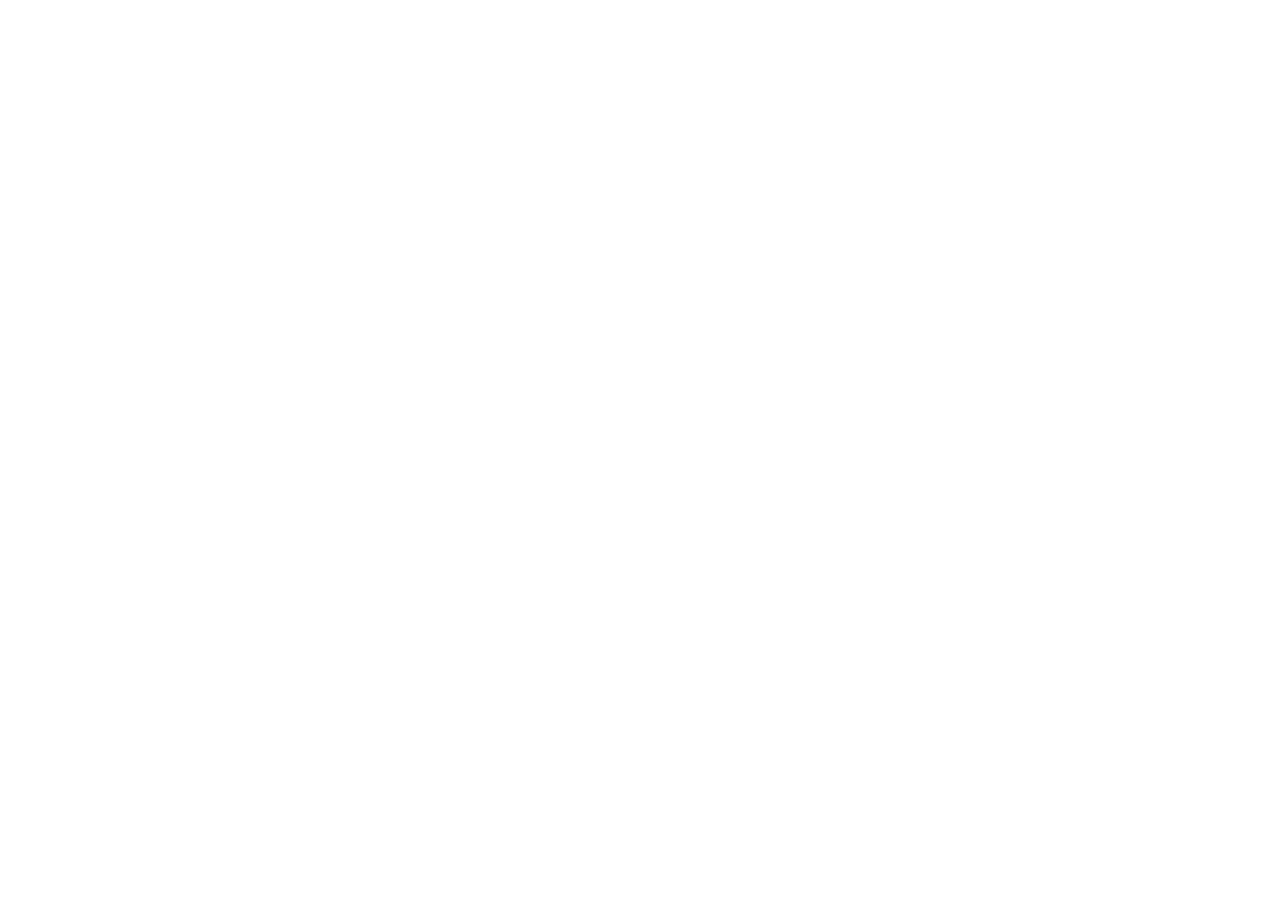
==== blog/index.html @ bcbe0e2c "Create index.html" ====
<!doctype html>
<html lang="en">

    <head>
        <title>Elisha David | Blog</title>
        <meta charset="utf-8">
        <meta name="viewport" content="width=device-width, initial-scale=1">
        <link rel="stylesheet" type="text/css" href="https://cdnjs.cloudflare.com/ajax/libs/font-awesome/5.10.0/css/all.min.css">
        <!-- Bootstrap CSS -->
        
        <link href="https://cdn.jsdelivr.net/npm/bootstrap@5.0.2/dist/css/bootstrap.min.css" rel="stylesheet" integrity="sha384-EVSTQN3/azprG1Anm3QDgpJLIm9Nao0Yz1ztcQTwFspd3yD65VohhpuuCOmLASjC" crossorigin="anonymous">
        <link rel="stylesheet" href="https://cdnjs.cloudflare.com/ajax/libs/font-awesome/4.7.0/css/font-awesome.min.css">
        <link rel="stylesheet" href="css/post.css">
        <link rel="stylesheet" href="css/styles.css">
        <link rel="stylesheet" href="css/style.css">
        <script src="js/app.js"></script>
        <style type="text/css">
        </style>

</head>
        <!-- Google font -->
        <link rel="stylesheet" href="https://fonts.googleapis.com/css?family=Titillium+Web:400,400i,600,600i,700,700i,900">
        <link rel="stylesheet" href="https://fonts.googleapis.com/css?family=Open+Sans:400,400i,600,600i,700,700i,800,800i">
        <!-- Bootstrap -->
		<link rel="stylesheet" href="https://stackpath.bootstrapcdn.com/bootstrap/4.1.3/css/bootstrap.min.css">
        <!-- icofont -->
        <link rel="stylesheet" href="https://cdnjs.cloudflare.com/ajax/libs/ionic/1.3.2/css/ionic.css">
        <!-- carousel -->
        <link rel="stylesheet" href="https://cdnjs.cloudflare.com/ajax/libs/OwlCarousel2/2.3.4/assets/owl.carousel.min.css">
        <link rel="stylesheet" href="https://cdnjs.cloudflare.com/ajax/libs/OwlCarousel2/2.3.4/assets/owl.theme.default.css">

<section class="blog_section">
            <div class="container">
                <div class="blog_content">
                    <div class="owl-carousel owl-theme">
                        <div class="blog_item">
                            <div class="blog_image">
                                <img class="img-fluid" src="https://cdn.pixabay.com/photo/2019/03/10/18/31/hong-kong-4046913_960_720.jpg" alt="images not found">
                                <span><i class="icon ion-md-create"></i></span>
                            </div>
                            <div class="blog_details">
                                <div class="blog_title">
                                    <h5><a href="#">We are best for any industrial & business solution.</a></h5>
                                </div>
                                <ul>
                                    <li><i class="icon ion-md-person"></i>Alexa</li>
                                    <li><i class="icon ion-md-calendar"></i>August 1, 2020</li>
                                </ul>
                                <p>Lorem Ipsum is simply dummy text of the printing and typesetting industry. Lorem...</p>
                                <a href="#">Read More<i class="icofont-long-arrow-right"></i></a>
                            </div>
                        </div>                        
                        <div class="blog_item">
                            <div class="blog_image">
                                <img class="img-fluid" src="https://cdn.pixabay.com/photo/2015/07/09/22/45/tree-838667_960_720.jpg" alt="images not found">
                                <span><i class="icon ion-md-create"></i></span>
                            </div>
                            <div class="blog_details">
                                <div class="blog_title">
                                    <h5><a href="#">We are best for any industrial & business solution.</a></h5>
                                </div>
                                <ul>
                                    <li><i class="icon ion-md-person"></i>Alexa</li>
                                    <li><i class="icon ion-md-calendar"></i>August 1, 2020</li>
                                </ul>
                                <p>Lorem Ipsum is simply dummy text of the printing and typesetting industry. Lorem...</p>
                                <a href="#">Read More<i class="icofont-long-arrow-right"></i></a>
                            </div>
                        </div>                        
                        <div class="blog_item">
                            <div class="blog_image">
                                <img class="img-fluid" src="https://cdn.pixabay.com/photo/2015/10/30/20/13/sunrise-1014712_960_720.jpg" alt="images not found">
                                <span><i class="icon ion-md-create"></i></span>
                            </div>
                            <div class="blog_details">
                                <div class="blog_title">
                                    <h5><a href="#">We are best for any industrial & business solution.</a></h5>
                                </div>
                                <ul>
                                    <li><i class="icon ion-md-person"></i>Alexa</li>
                                    <li><i class="icon ion-md-calendar"></i>August 1, 2020</li>
                                </ul>
                                <p>Lorem Ipsum is simply dummy text of the printing and typesetting industry. Lorem...</p>
                                <a href="#">Read More<i class="icofont-long-arrow-right"></i></a>
                            </div>
                        </div>
                    </div>
                </div>
            </div>
        </section>
        
        <!-- Jquery -->
        <script src="https://code.jquery.com/jquery-3.3.1.js"></script>
        <!-- bootstrap -->
        <script src="https://stackpath.bootstrapcdn.com/bootstrap/4.3.0/js/bootstrap.min.js"></script>
        <script src="https://cdnjs.cloudflare.com/ajax/libs/popper.js/1.14.3/umd/popper.min.js"></script>
        <!-- carousel -->
        <script type="text/javascript" src="https://cdnjs.cloudflare.com/ajax/libs/OwlCarousel2/2.3.4/owl.carousel.js"></script>
        
<!-- credit: https://bootsnipp.com/snippets/NAjW6 -->
<body>
</body>
</html>
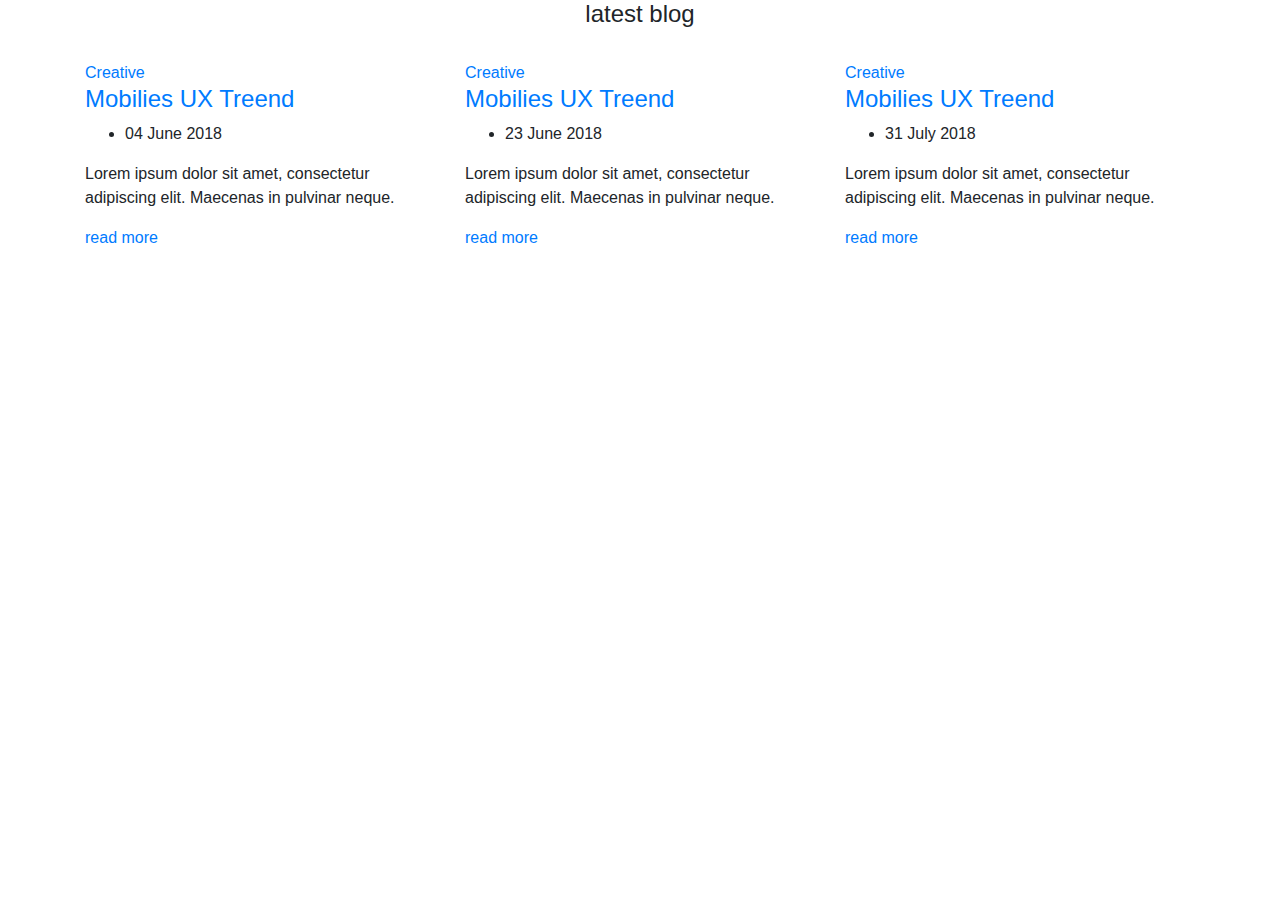
==== commit 5b873c61: "Update index.html" ====
--- a/blog/index.html
+++ b/blog/index.html
@@ -11,13 +11,11 @@
         <link href="https://cdn.jsdelivr.net/npm/bootstrap@5.0.2/dist/css/bootstrap.min.css" rel="stylesheet" integrity="sha384-EVSTQN3/azprG1Anm3QDgpJLIm9Nao0Yz1ztcQTwFspd3yD65VohhpuuCOmLASjC" crossorigin="anonymous">
         <link rel="stylesheet" href="https://cdnjs.cloudflare.com/ajax/libs/font-awesome/4.7.0/css/font-awesome.min.css">
         <link rel="stylesheet" href="css/post.css">
-        <link rel="stylesheet" href="css/styles.css">
+        
         <link rel="stylesheet" href="css/style.css">
         <script src="js/app.js"></script>
         <style type="text/css">
         </style>
-
-</head>
         <!-- Google font -->
         <link rel="stylesheet" href="https://fonts.googleapis.com/css?family=Titillium+Web:400,400i,600,600i,700,700i,900">
         <link rel="stylesheet" href="https://fonts.googleapis.com/css?family=Open+Sans:400,400i,600,600i,700,700i,800,800i">
@@ -29,75 +27,100 @@
         <link rel="stylesheet" href="https://cdnjs.cloudflare.com/ajax/libs/OwlCarousel2/2.3.4/assets/owl.carousel.min.css">
         <link rel="stylesheet" href="https://cdnjs.cloudflare.com/ajax/libs/OwlCarousel2/2.3.4/assets/owl.theme.default.css">
 
-<section class="blog_section">
-            <div class="container">
-                <div class="blog_content">
-                    <div class="owl-carousel owl-theme">
-                        <div class="blog_item">
-                            <div class="blog_image">
-                                <img class="img-fluid" src="https://cdn.pixabay.com/photo/2019/03/10/18/31/hong-kong-4046913_960_720.jpg" alt="images not found">
-                                <span><i class="icon ion-md-create"></i></span>
-                            </div>
-                            <div class="blog_details">
-                                <div class="blog_title">
-                                    <h5><a href="#">We are best for any industrial & business solution.</a></h5>
-                                </div>
-                                <ul>
-                                    <li><i class="icon ion-md-person"></i>Alexa</li>
-                                    <li><i class="icon ion-md-calendar"></i>August 1, 2020</li>
-                                </ul>
-                                <p>Lorem Ipsum is simply dummy text of the printing and typesetting industry. Lorem...</p>
-                                <a href="#">Read More<i class="icofont-long-arrow-right"></i></a>
-                            </div>
-                        </div>                        
-                        <div class="blog_item">
-                            <div class="blog_image">
-                                <img class="img-fluid" src="https://cdn.pixabay.com/photo/2015/07/09/22/45/tree-838667_960_720.jpg" alt="images not found">
-                                <span><i class="icon ion-md-create"></i></span>
-                            </div>
-                            <div class="blog_details">
-                                <div class="blog_title">
-                                    <h5><a href="#">We are best for any industrial & business solution.</a></h5>
-                                </div>
-                                <ul>
-                                    <li><i class="icon ion-md-person"></i>Alexa</li>
-                                    <li><i class="icon ion-md-calendar"></i>August 1, 2020</li>
-                                </ul>
-                                <p>Lorem Ipsum is simply dummy text of the printing and typesetting industry. Lorem...</p>
-                                <a href="#">Read More<i class="icofont-long-arrow-right"></i></a>
-                            </div>
-                        </div>                        
-                        <div class="blog_item">
-                            <div class="blog_image">
-                                <img class="img-fluid" src="https://cdn.pixabay.com/photo/2015/10/30/20/13/sunrise-1014712_960_720.jpg" alt="images not found">
-                                <span><i class="icon ion-md-create"></i></span>
-                            </div>
-                            <div class="blog_details">
-                                <div class="blog_title">
-                                    <h5><a href="#">We are best for any industrial & business solution.</a></h5>
-                                </div>
-                                <ul>
-                                    <li><i class="icon ion-md-person"></i>Alexa</li>
-                                    <li><i class="icon ion-md-calendar"></i>August 1, 2020</li>
-                                </ul>
-                                <p>Lorem Ipsum is simply dummy text of the printing and typesetting industry. Lorem...</p>
-                                <a href="#">Read More<i class="icofont-long-arrow-right"></i></a>
-                            </div>
+</head>
+  <body>      
+
+<section class="blog-me pt-100 pb-100" id="blog">
+         <div class="container">
+            <div class="row">
+               <div class="col-xl-6 mx-auto text-center">
+                  <div class="section-title mb-100">
+                  <h4>latest blog</h4>
+                  </div>
+               </div>
+            </div>
+            <div class="row">
+               <div class="col-lg-4 col-md-6">
+                  <!-- Single Blog -->
+                  <div class="single-blog">
+                     <div class="blog-img">
+                        <img src="http://infinityflamesoft.com/html/abal-preview/assets/img/blog/blog1.jpg" alt="">
+                        <div class="post-category">
+                           <a href="#">Creative</a>
                         </div>
-                    </div>
-                </div>
+                     </div>
+                     <div class="blog-content">
+                        <div class="blog-title">
+                           <h4><a href="#">Mobilies UX Treend</a></h4>
+                           <div class="meta">
+                              <ul>
+                                 <li>04 June 2018</li>
+                              </ul>
+                           </div>
+                        </div>
+                        <p>Lorem ipsum dolor sit amet, consectetur adipiscing elit. Maecenas in pulvinar neque.</p>
+                        <a href="#" class="box_btn">read more</a>
+                     </div>
+                  </div>
+               </div>
+               <div class="col-lg-4 col-md-6">
+                  <!-- Single Blog -->
+                  <div class="single-blog">
+                     <div class="blog-img">
+                        <img src="http://infinityflamesoft.com/html/abal-preview/assets/img/blog/blog2.jpg" alt="">
+                        <div class="post-category">
+                           <a href="#">Creative</a>
+                        </div>
+                     </div>
+                     <div class="blog-content">
+                        <div class="blog-title">
+                           <h4><a href="#">Mobilies UX Treend</a></h4>
+                           <div class="meta">
+                              <ul>
+                                 <li>23 June 2018</li>
+                              </ul>
+                           </div>
+                        </div>
+                        <p>Lorem ipsum dolor sit amet, consectetur adipiscing elit. Maecenas in pulvinar neque.</p>
+                        <a href="#" class="box_btn">read more</a>
+                     </div>
+                  </div>
+               </div>
+               <div class="col-lg-4 col-md-6">
+                  <!-- Single Blog -->
+                  <div class="single-blog">
+                     <div class="blog-img">
+                        <img src="http://infinityflamesoft.com/html/abal-preview/assets/img/blog/blog3.jpg" alt="">
+                        <div class="post-category">
+                           <a href="#">Creative</a>
+                        </div>
+                     </div>
+                     <div class="blog-content">
+                        <div class="blog-title">
+                           <h4><a href="#">Mobilies UX Treend</a></h4>
+                           <div class="meta">
+                              <ul>
+                                 <li>31 July 2018</li>
+                              </ul>
+                           </div>
+                        </div>
+                        <p>Lorem ipsum dolor sit amet, consectetur adipiscing elit. Maecenas in pulvinar neque.</p>
+                        <a href="#" class="box_btn">read more</a>
+                     </div>
+                  </div>
+               </div>
             </div>
-        </section>
+         </div>
+      </section>
+      
+<!-- credit: https://bootsnipp.com/snippets/2A3br -->
+
+
         
-        <!-- Jquery -->
-        <script src="https://code.jquery.com/jquery-3.3.1.js"></script>
-        <!-- bootstrap -->
-        <script src="https://stackpath.bootstrapcdn.com/bootstrap/4.3.0/js/bootstrap.min.js"></script>
-        <script src="https://cdnjs.cloudflare.com/ajax/libs/popper.js/1.14.3/umd/popper.min.js"></script>
-        <!-- carousel -->
-        <script type="text/javascript" src="https://cdnjs.cloudflare.com/ajax/libs/OwlCarousel2/2.3.4/owl.carousel.js"></script>
+        
+        
         
 <!-- credit: https://bootsnipp.com/snippets/NAjW6 -->
-<body>
+
 </body>
 </html>
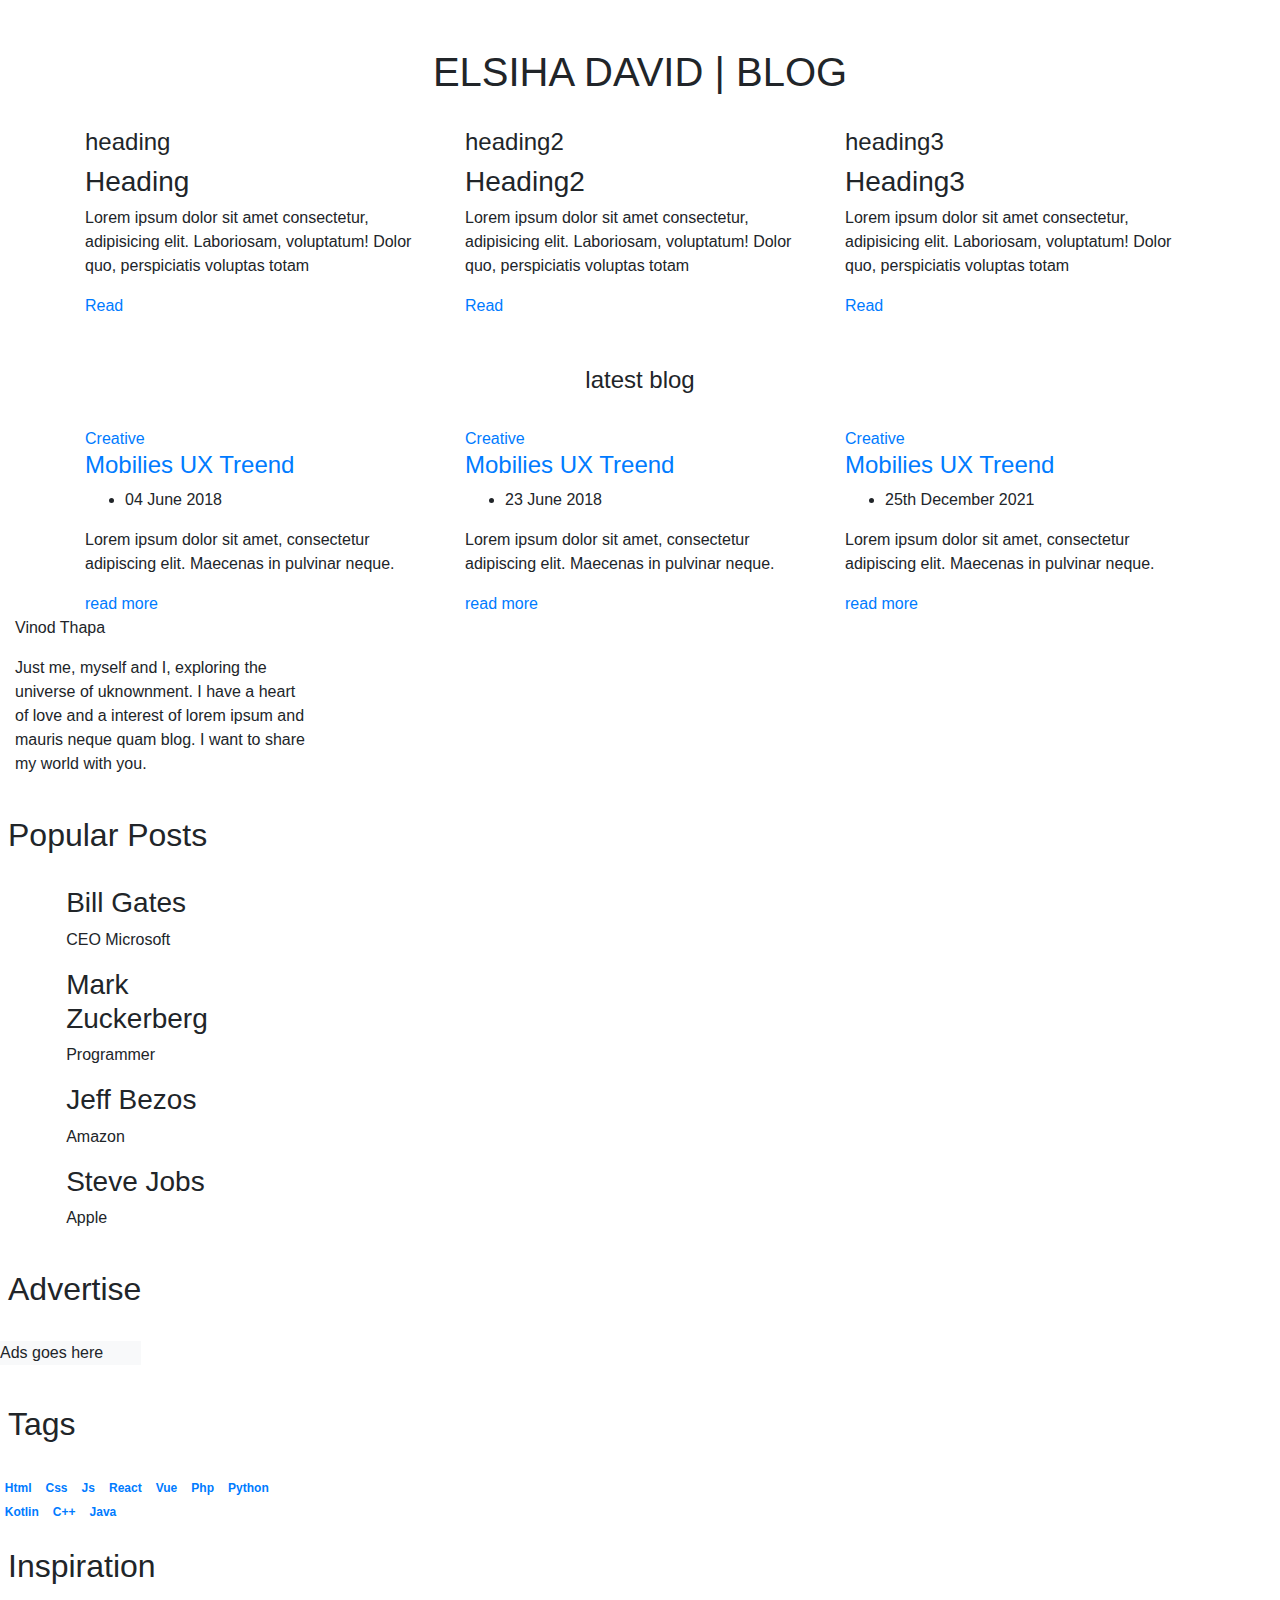
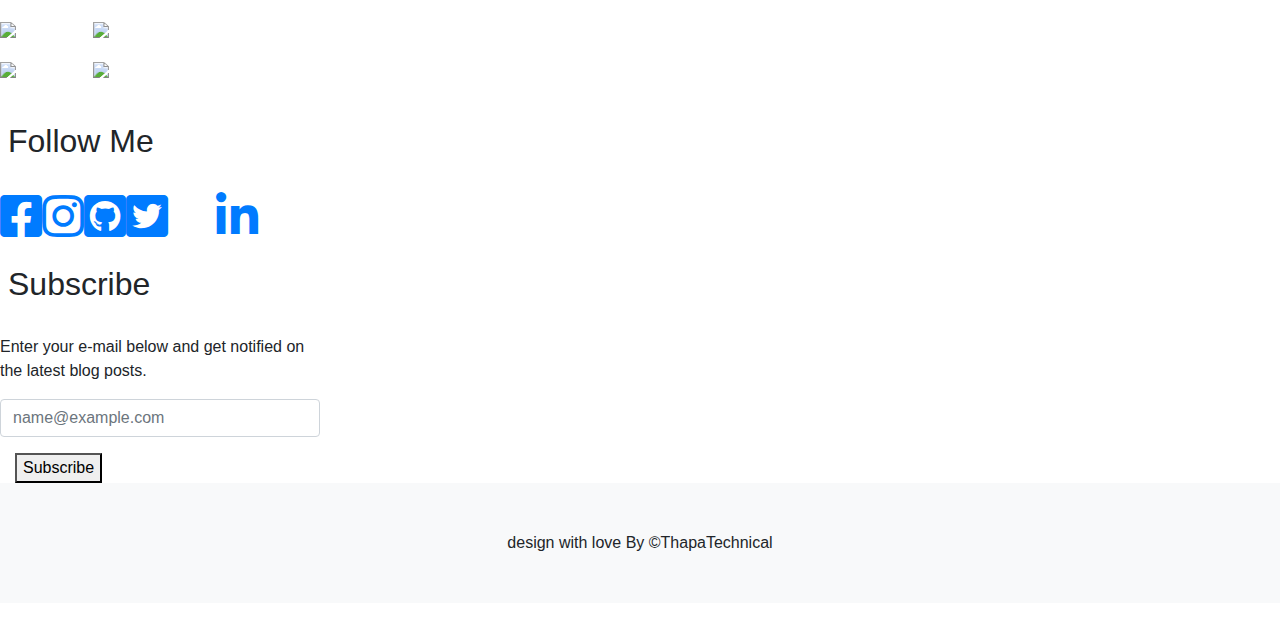
==== commit 967a5d72: "Create index.html" ====
--- a/blog/index.html
+++ b/blog/index.html
@@ -1,3 +1,4 @@
+
 <!doctype html>
 <html lang="en">
 
@@ -11,11 +12,12 @@
         <link href="https://cdn.jsdelivr.net/npm/bootstrap@5.0.2/dist/css/bootstrap.min.css" rel="stylesheet" integrity="sha384-EVSTQN3/azprG1Anm3QDgpJLIm9Nao0Yz1ztcQTwFspd3yD65VohhpuuCOmLASjC" crossorigin="anonymous">
         <link rel="stylesheet" href="https://cdnjs.cloudflare.com/ajax/libs/font-awesome/4.7.0/css/font-awesome.min.css">
         <link rel="stylesheet" href="css/post.css">
-        
+        <link rel="stylesheet" href="css/styles.css">
         <link rel="stylesheet" href="css/style.css">
         <script src="js/app.js"></script>
         <style type="text/css">
         </style>
+
         <!-- Google font -->
         <link rel="stylesheet" href="https://fonts.googleapis.com/css?family=Titillium+Web:400,400i,600,600i,700,700i,900">
         <link rel="stylesheet" href="https://fonts.googleapis.com/css?family=Open+Sans:400,400i,600,600i,700,700i,800,800i">
@@ -27,10 +29,132 @@
         <link rel="stylesheet" href="https://cdnjs.cloudflare.com/ajax/libs/OwlCarousel2/2.3.4/assets/owl.carousel.min.css">
         <link rel="stylesheet" href="https://cdnjs.cloudflare.com/ajax/libs/OwlCarousel2/2.3.4/assets/owl.theme.default.css">
 
-</head>
-  <body>      
-
-<section class="blog-me pt-100 pb-100" id="blog">
+<section class="blog_section">
+            <div class="container">
+                <div class="blog_content">
+                    <div class="owl-carousel owl-theme">
+                        <div class="blog_item">
+                            <div class="blog_image">
+                                <img class="img-fluid" src="https://cdn.pixabay.com/photo/2019/03/10/18/31/hong-kong-4046913_960_720.jpg" alt="images not found">
+                                <span><i class="icon ion-md-create"></i></span>
+                            </div>
+                            <div class="blog_details">
+                                <div class="blog_title">
+                                    <h5><a href="#">We are best for any industrial & business solution.</a></h5>
+                                </div>
+                                <ul>
+                                    <li><i class="icon ion-md-person"></i>Alexa</li>
+                                    <li><i class="icon ion-md-calendar"></i>August 1, 2020</li>
+                                </ul>
+                                <p>Lorem Ipsum is simply dummy text of the printing and typesetting industry. Lorem...</p>
+                                <a href="#">Read More<i class="icofont-long-arrow-right"></i></a>
+                            </div>
+                        </div>                        
+                        <div class="blog_item">
+                            <div class="blog_image">
+                                <img class="img-fluid" src="https://cdn.pixabay.com/photo/2015/07/09/22/45/tree-838667_960_720.jpg" alt="images not found">
+                                <span><i class="icon ion-md-create"></i></span>
+                            </div>
+                            <div class="blog_details">
+                                <div class="blog_title">
+                                    <h5><a href="#">We are best for any industrial & business solution.</a></h5>
+                                </div>
+                                <ul>
+                                    <li><i class="icon ion-md-person"></i>Alexa</li>
+                                    <li><i class="icon ion-md-calendar"></i>August 1, 2020</li>
+                                </ul>
+                                <p>Lorem Ipsum is simply dummy text of the printing and typesetting industry. Lorem...</p>
+                                <a href="#">Read More<i class="icofont-long-arrow-right"></i></a>
+                            </div>
+                        </div>                        
+                        <div class="blog_item">
+                            <div class="blog_image">
+                                <img class="img-fluid" src="https://cdn.pixabay.com/photo/2015/10/30/20/13/sunrise-1014712_960_720.jpg" alt="images not found">
+                                <span><i class="icon ion-md-create"></i></span>
+                            </div>
+                            <div class="blog_details">
+                                <div class="blog_title">
+                                    <h5><a href="#">We are best for any industrial & business solution.</a></h5>
+                                </div>
+                                <ul>
+                                    <li><i class="icon ion-md-person"></i>Alexa</li>
+                                    <li><i class="icon ion-md-calendar"></i>August 1, 2020</li>
+                                </ul>
+                                <p>Lorem Ipsum is simply dummy text of the printing and typesetting industry. Lorem...</p>
+                                <a href="#">Read More<i class="icofont-long-arrow-right"></i></a>
+                            </div>
+                        </div>
+                    </div>
+                </div>
+            </div>
+        </section>
+        
+        <!-- Jquery -->
+        <script src="https://code.jquery.com/jquery-3.3.1.js"></script>
+        <!-- bootstrap -->
+        <script src="https://stackpath.bootstrapcdn.com/bootstrap/4.3.0/js/bootstrap.min.js"></script>
+        <script src="https://cdnjs.cloudflare.com/ajax/libs/popper.js/1.14.3/umd/popper.min.js"></script>
+        <!-- carousel -->
+        <script type="text/javascript" src="https://cdnjs.cloudflare.com/ajax/libs/OwlCarousel2/2.3.4/owl.carousel.js"></script>
+        
+
+    </head>
+
+    <body>
+        <header class="main_header">
+            <div class="d-flex justify-content-center align-items-center flex-column py-5">
+                <h1 class="text-uppercase main_heading">Elsiha David | Blog</h1>
+                <section class="details-card">
+    <div class="container">
+        <div class="row">
+            <div class="col-md-4">
+                <div class="card-content">
+                    <div class="card-img">
+                        <img src="https://placeimg.com/380/230/nature" alt="">
+                        <span><h4>heading</h4></span>
+                    </div>
+                    <div class="card-desc">
+                        <h3>Heading</h3>
+                        <p>Lorem ipsum dolor sit amet consectetur, adipisicing elit. Laboriosam, voluptatum! Dolor quo, perspiciatis
+                            voluptas totam</p>
+                            <a href="#" class="btn-card">Read</a>   
+                    </div>
+                </div>
+            </div>
+            <div class="col-md-4">
+                <div class="card-content">
+                    <div class="card-img">
+                        <img src="https://placeimg.com/380/230/animals" alt="">
+                        <span><h4>heading2</h4></span>
+                    </div>
+                    <div class="card-desc">
+                        <h3>Heading2</h3>
+                        <p>Lorem ipsum dolor sit amet consectetur, adipisicing elit. Laboriosam, voluptatum! Dolor quo, perspiciatis
+                            voluptas totam</p>
+                            <a href="#" class="btn-card">Read</a>   
+                    </div>
+                </div>
+            </div>
+            <div class="col-md-4">
+                <div class="card-content">
+                    <div class="card-img">
+                        <img src="https://placeimg.com/380/230/tech" alt="">
+                        <span><h4>heading3</h4></span>
+                    </div>
+                    <div class="card-desc">
+                        <h3>Heading3</h3>
+                        <p>Lorem ipsum dolor sit amet consectetur, adipisicing elit. Laboriosam, voluptatum! Dolor quo, perspiciatis
+                            voluptas totam</p>
+                            <a href="#" class="btn-card">Read</a>   
+                    </div>
+                </div>
+            </div>
+        </div>
+    </div>
+</section>
+        </header>
+        <!-- header ends -->
+        <section class="blog-me pt-100 pb-100" id="blog">
          <div class="container">
             <div class="row">
                <div class="col-xl-6 mx-auto text-center">
@@ -100,7 +224,7 @@
                            <h4><a href="#">Mobilies UX Treend</a></h4>
                            <div class="meta">
                               <ul>
-                                 <li>31 July 2018</li>
+                                 <li>25th December 2021</li>
                               </ul>
                            </div>
                         </div>
@@ -112,15 +236,208 @@
             </div>
          </div>
       </section>
-      
-<!-- credit: https://bootsnipp.com/snippets/2A3br -->
-
-
-        
-        
-        
-        
-<!-- credit: https://bootsnipp.com/snippets/NAjW6 -->
-
-</body>
+                        <!--  *******************************************************
+            **********************************************************.
+            right side of the div
+            *******************************************************
+            **********************************************************
+            -->
+                        <div class="col-lg-3 col-md-7 col-11  justify-content-end m-lg-0 m-auto ">
+                            <div class="row gy-5 left_div__blog">
+                                <!-- about me -->
+                                <div class="col-12  about_me_div shadow">
+                                    <p>Vinod Thapa</p>
+                                    <p>Just me, myself and I, exploring the universe of uknownment. I have a heart of love and a interest of lorem ipsum and mauris neque quam blog. I want to share my world with you.</p>
+                                </div>
+                                <!-- popular post -->
+                                <div class=" popular_post ">
+                                    <div class="right_div__title py-4 pl-2 ">
+                                        <h2>Popular Posts</h2>
+                                    </div>
+                                    <div class="right_sub__div shadow">
+                                        <div class="row ">
+                                            <div class="col-3  popular_post__img1 py-2 pl-2">
+                                            </div>
+                                            <div class="col-9">
+                                                <h3>Bill Gates</h3>
+                                                <p class="text-capitalize">CEO Microsoft</p>
+                                            </div>
+                                        </div>
+                                        <div class="row ">
+                                            <div class="col-3  popular_post__img2 py-2 pl-2">
+                                            </div>
+                                            <div class="col-9">
+                                                <h3>Mark Zuckerberg </h3>
+                                                <p class="text-capitalize">Programmer</p>
+                                            </div>
+                                        </div>
+                                        <div class="row ">
+                                            <div class="col-3  popular_post__img3 py-2 pl-2">
+                                            </div>
+                                            <div class="col-9">
+                                                <h3>Jeff Bezos</h3>
+                                                <p class="text-capitalize">Amazon</p>
+                                            </div>
+                                        </div>
+                                        <div class="row ">
+                                            <div class="col-3  popular_post__img4 py-2 pl-2">
+                                            </div>
+                                            <div class="col-9">
+                                                <h3>Steve Jobs</h3>
+                                                <p class="text-capitalize">Apple</p>
+                                            </div>
+                                        </div>
+                                    </div>
+                                </div>
+                                <!-- advertise -->
+                                <div class=" right_div_post">
+                                    <div class="right_div__title py-4 pl-2 ">
+                                        <h2>Advertise</h2>
+                                    </div>
+                                    <div class="right_sub__div ">
+                                        <div class="adevetise_img bg-light shadow">
+                                            <p>Ads goes here</p>
+                                        </div>
+                                    </div>
+                                </div>
+                                <!-- tags -->
+                                <div class=" right_div_post">
+                                    <div class="right_div__title py-4 pl-2 ">
+                                        <h2>Tags</h2>
+                                    </div>
+                                    <div class="tags_main right_sub__div">
+                                        <a href="https://youtu.be/5p8e2ZkbOFU" target="_thapa" class="badge shadow text-capitalize"> html </a>
+                                        <a href="#" class="badge shadow text-capitalize"> css </a>
+                                        <a href="#" class="badge shadow text-capitalize"> js </a>
+                                        <a href="#" class="badge shadow text-capitalize"> react </a>
+                                        <a href="#" class="badge shadow text-capitalize"> vue </a>
+                                        <a href="#" class="badge shadow text-capitalize"> php </a>
+                                        <a href="#" class="badge shadow text-capitalize"> python </a>
+                                        <a href="#" class="badge shadow text-capitalize"> kotlin </a>
+                                        <a href="#" class="badge shadow text-capitalize"> c++ </a>
+                                        <a href="#" class="badge shadow text-capitalize"> java </a>
+                                    </div>
+                                </div>
+                                <!-- Inspiration -->
+                                <div class=" right_div_post">
+                                    <div class="right_div__title py-4 pl-2 ">
+                                        <h2>Inspiration</h2>
+                                    </div>
+                                    <div class="right_sub__div">
+                                        <div class="row gx-3">
+                                            <div class="col-6">
+                                                <figure>
+                                                    <img src="https://images.pexels.com/photos/196659/pexels-photo-196659.jpeg?auto=compress&cs=tinysrgb&h=750&w=1260" class="img-fluid shadow">
+                                                </figure>
+                                            </div>
+                                            <div class="col-6">
+                                                <figure>
+                                                    <img src="https://images.pexels.com/photos/34140/pexels-photo.jpg?auto=compress&cs=tinysrgb&dpr=2&h=750&w=1260" class="img-fluid shadow">
+                                                </figure>
+                                            </div>
+                                            <div class="col-6">
+                                                <figure>
+                                                    <img src="https://images.pexels.com/photos/38547/office-freelancer-computer-business-38547.jpeg?auto=compress&cs=tinysrgb&dpr=2&h=750&w=1260" class="img-fluid shadow">
+                                                </figure>
+                                            </div>
+                                            <div class="col-6">
+                                                <figure>
+                                                    <img src="https://images.pexels.com/photos/196659/pexels-photo-196659.jpeg?auto=compress&cs=tinysrgb&h=750&w=1260" class="img-fluid shadow">
+                                                </figure>
+                                            </div>
+                                        </div>
+                                    </div>
+                                </div>
+                                <!-- Follow Me -->
+                                <div class=" right_div_post">
+                                    <div class="right_div__title py-4 pl-2 ">
+                                        <h2>Follow Me</h2>
+                                    </div>
+                                    <div class="right_sub__div d-flex justify-content-around">
+                                        <a href="#"> <i class="fab fa-facebook-square fa-3x"></i></a>
+                                        <a href="https://www.instagram.com/vinodthapa55/" target="_thapa"> <i class="fab fa-3x fa-instagram"></i></a>
+                                        <a href="#"> <i class="fab fa-3x fa-github-square"></i> </a>
+                                        <a href="#"> <i class="fab fa-3x fa-twitter-square"></i></a>
+                                        <a href="#"> <i class="fab fa-3x fa-youtube-square"></i> </a>
+                                        <a href="#"> <i class="fab fa-3x fa-linkedin"></i></a>
+                                    </div>
+                                </div>
+                                <!-- Subscribe -->
+                                <div class=" right_div_post">
+                                    <div class="right_div__title py-4 pl-2 ">
+                                        <h2>Subscribe</h2>
+                                    </div>
+                                    <div class="right_sub__div">
+                                        <form>
+                                            <div class="mb-3">
+                                                <label for="exampleFormControlInput1" class="form-label">Enter your e-mail below and get notified on the latest blog posts.</label>
+                                                <input type="email" class="form-control mt-2" id="exampleFormControlInput1" placeholder="name@example.com">
+                                            </div>
+                                            <div class="col-12">
+                                                <button class="subs_btn d-block" type="submit">Subscribe</button>
+                                            </div>
+                                        </form>
+                                    </div>
+                                </div>
+                            </div>
+                        </div>
+                    </div>
+                </div>
+            </div>
+        </div>
+        <footer>
+            <p class="text-center py-5 bg-light">design with love By ©ThapaTechnical</p>
+        </footer>
+        <!-- Optional JavaScript -->
+        <!-- Popper.js first, then Bootstrap JS -->
+        <script src="https://cdn.jsdelivr.net/npm/popper.js@1.16.0/dist/umd/popper.min.js" integrity="sha384-Q6E9RHvbIyZFJoft+2mJbHaEWldlvI9IOYy5n3zV9zzTtmI3UksdQRVvoxMfooAo" crossorigin="anonymous"></script>
+        <script src="https://stackpath.bootstrapcdn.com/bootstrap/5.0.0-alpha1/js/bootstrap.min.js" integrity="sha384-oesi62hOLfzrys4LxRF63OJCXdXDipiYWBnvTl9Y9/TRlw5xlKIEHpNyvvDShgf/" crossorigin="anonymous"></script>
+        <script type="text/javascript">
+        const like = document.getElementById('like_btn');
+        const singleClick = () => {
+            like.style.fontWeight = 'bold';
+            like.style.background = '#bbe1fa';
+            like.style.color = '#1b262c';
+            like.innerHTML = "✓ Liked";
+        }
+        const doubleClick = () => {
+            like.style.fontWeight = 'normal';
+            like.style.background = '#3282b8';
+            like.style.color = '#fff';
+            like.innerHTML = "Like";
+        }
+        var clickCount = 0;
+        like.addEventListener('click', function() {
+            clickCount++;
+            if (clickCount === 1) {
+                singleClickTimer = setTimeout(function() {
+                    clickCount = 0;
+                    singleClick();
+                }, 400);
+            } else if (clickCount === 2) {
+                clearTimeout(singleClickTimer);
+                clickCount = 0;
+                doubleClick();
+            }
+        }, false);
+        // show and hide the replies
+        const reply = (rep) => {
+            console.log('hi');
+            // debugger;
+            var res = document.getElementById(rep);
+            console.log(res);
+            if (res.className == "replies") {
+                res.className = "thapa_show";
+                res.style.WebkitTransition = 'all 0.3s ease';
+                // res.style.transition = 'all 0.3s ease';
+                // console.log(thapa_show);
+            } else if (res.className == 'thapa_show') {
+                // res.className = " ";
+                console.log('thapa show');
+                res.className = "replies";
+            }
+        }
+        </script>
+    </body>
+
 </html>
